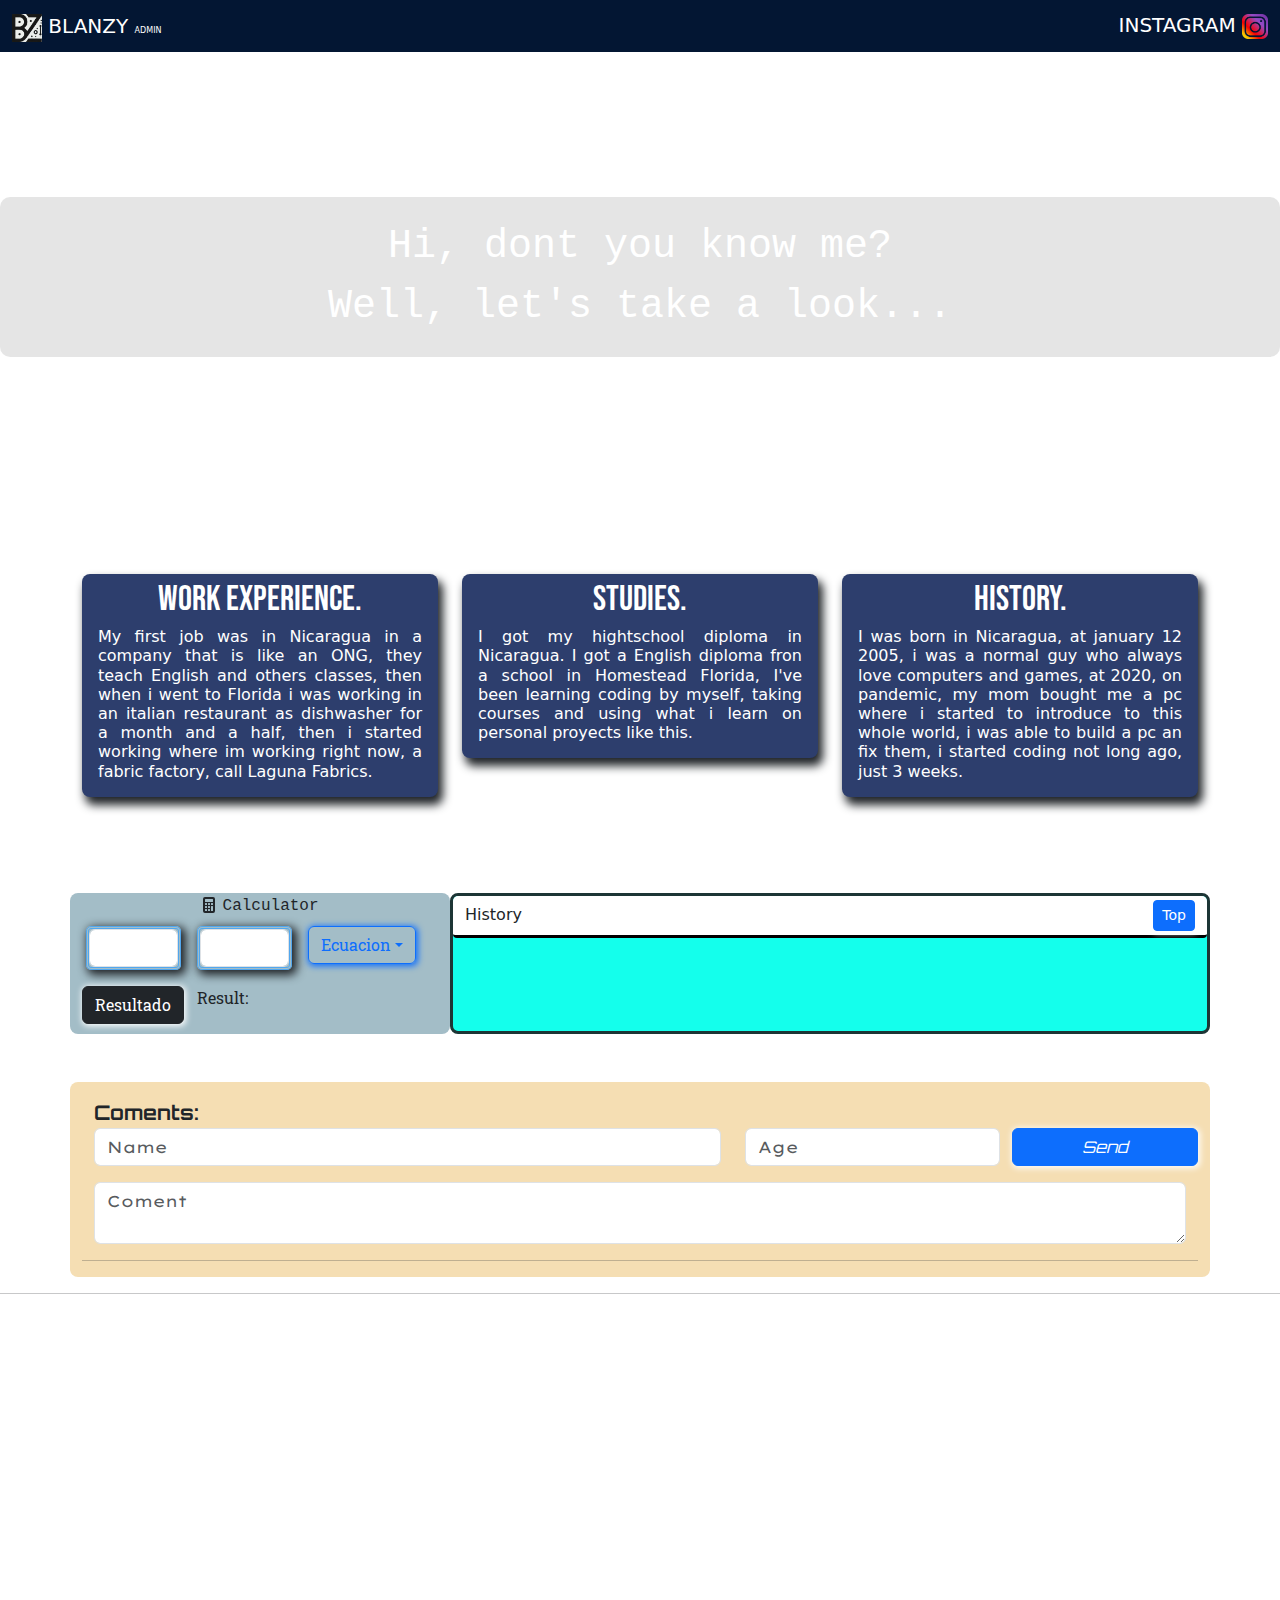
==== index.html @ 97eee8fe "delete page" ====
<!DOCTYPE <!DOCTYPE html>
<!--[if lt IE 7]>      <html class="no-js lt-ie9 lt-ie8 lt-ie7"> <![endif]-->
<!--[if IE 7]>         <html class="no-js lt-ie9 lt-ie8"> <![endif]-->
<!--[if IE 8]>         <html class="no-js lt-ie9"> <![endif]-->
<!--[if gt IE 8]>      <html class="no-js"> <!--<![endif]-->
<html>
    <head>
        <meta charset="utf-8">
        <meta http-equiv="X-UA-Compatible" content="IE=edge">
        <title></title>
        <meta name="description" content="">
        <meta name="viewport" content="width=device-width, initial-scale=1">
        <link rel="stylesheet" href="index.css">
        <link href="https://cdn.jsdelivr.net/npm/bootstrap@5.3.3/dist/css/bootstrap.min.css" rel="stylesheet" integrity="sha384-QWTKZyjpPEjISv5WaRU9OFeRpok6YctnYmDr5pNlyT2bRjXh0JMhjY6hW+ALEwIH" crossorigin="anonymous">
        <script src="https://cdn.jsdelivr.net/npm/bootstrap@5.3.3/dist/js/bootstrap.bundle.min.js" integrity="sha384-YvpcrYf0tY3lHB60NNkmXc5s9fDVZLESaAA55NDzOxhy9GkcIdslK1eN7N6jIeHz" crossorigin="anonymous"></script>
        <script src="https://cdn.jsdelivr.net/npm/@popperjs/core@2.11.8/dist/umd/popper.min.js" integrity="sha384-I7E8VVD/ismYTF4hNIPjVp/Zjvgyol6VFvRkX/vR+Vc4jQkC+hVqc2pM8ODewa9r" crossorigin="anonymous"></script>
        <style>
            @import url('https://fonts.googleapis.com/css2?family=Bebas+Neue&family=Castoro+Titling&family=Nunito+Sans:ital,opsz,wght@0,6..12,200..1000;1,6..12,200..1000&family=Protest+Guerrilla&display=swap');
         </style>
    </head>
    <body>
        <script src="index.js" async defer></script>
    </body>
</html>
<header>
    <nav class="navbar bg-body-tertiary bg-primary-subtle" data-bs-theme="dark"">
        <div class="container-fluid">
            <div class="row col align-items-center">
                <div class="col-6">
                    <a class="navbar-brand me-0" href="#">
                      <img src="logos/Blanzy-logo-header.png" alt="headrer-logo" width="30" class="d-inline-block align-text-top" id="top">
                      BLANZY 
                    </a>
                    <a class="navbar-brand" id="admin-botton"  href="/adminpage.html">
                        ADMIN
                    </a>
                </div>
                <div class="col-6  d-flex justify-content-end">
                    <a class="navbar-brand mb-0 h1 me-sm-0 me-md-0 me-lg-0 me-xl-0 me-xxl-0 d-none d-sm-block" href="https://www.instagram.com/blandon5502/" target="_blank">
                        INSTAGRAM
                        <img src="logos/intagram-logo-png.png"  alt="insta-pic-link" width="26" class="float-sm-en">
                    </a>
                    <a class="navbar-brand mb-0 h1 me-0 d-block d-sm-none d-sm-none d-xxl-none" href="https://www.instagram.com/blandon5502/" target="_blank">
                        <img src="logos/intagram-logo-png.png"  alt="insta-pic-link" width="26" class="float-en">
                    </a>
                </div>
                </div>
            </div>
        </div>
      </nav>
</header>

</body>

<div class="container-fluid px-0">
    <div class="bg-image d-flex align-items-center justify-content-center">
        <dir class="content fs-1 text-center">
            Hi, dont you know me?
            <br>Well, let's take a look...
        </dir>
    </div>
</div>

<div class="container back-color-container rounded-2 mt-5">
<div class="row align-items-start">
    <div class="resume col-12 col-sm-12 col-md-4 col-lg-4 col-xl-4 col-xxl-4 my-4 text-center " data-animation="work">
        <div class=" bg-my-h2-top-color rounded-3 br-3 mb-4 margin-sm-leftlright">
            <span class="h2-titles text-center">
                WORK EXPERIENCE.
            </span>
            <h2 class="h2-color lh-b1 px-3 pb-3">
                My first job was in Nicaragua in a company that is like an ONG, they teach English and others classes, then when i went to Florida i was working in an
                italian restaurant as dishwasher for a month and a half, then i started working where im working right now, a fabric factory, call Laguna Fabrics.
            </h2>
        </div>
    </div>

    <div class="resume col-12 col-sm-12 col-md-4 col-lg-4 col-xl-4 col-xxl-4 my-4 text-center " data-animation="studies">
        <div class=" bg-my-h2-top-color rounded-3 br-3 mb-4 margin-sm-leftlright">
            <span class="h2-titles text-center">
                STUDIES.
            </span>
            <h2 class="h2-color lh-b1 px-3 pb-3">
                I got my hightschool diploma in Nicaragua. I got a English diploma fron a school in Homestead Florida, I've been learning coding by myself, taking courses 
                and using what i learn on personal proyects like this.
            </h2>
        </div>
    </div>
    <div class="resume col-12 col-sm-12 col-md-4 col-lg-4 col-xl-4 col-xxl-4 my-4 text-center " data-animation="history">
        <div class=" bg-my-h2-top-color rounded-3 br-3 mb-4 margin-sm-leftlright">
            <span class="h2-titles text-center">History.</span>
            <h2 class="h2-color lh-b1 px-3 pb-3">
                I was born in Nicaragua, at january 12 2005, i was a normal guy who always love computers and games, at 2020, on pandemic, my mom bought me a pc where 
                i started to introduce to this whole world,  i was able to build a pc an fix them, i started coding not long ago, just 3 weeks.
            </h2>
        </div>
    </div>
</div> 
</div> 

<!--CALCULATOR STARTS--><!---->
<div class="container mt-5">
<div class="row"> <!--Principal Ror Container 1-->

    <div class="rounded-3 text-center cal-desing col-12 col-sm-12 col-md-6 col-lg-4 ">
        <svg xmlns="http://www.w3.org/2000/svg" width="16" height="16" fill="currentColor" class="bi bi-calculator-fill" viewBox="0 0 16 16">
            <path d="M2 2a2 2 0 0 1 2-2h8a2 2 0 0 1 2 2v12a2 2 0 0 1-2 2H4a2 2 0 0 1-2-2zm2 .5v2a.5.5 0 0 0 .5.5h7a.5.5 0 0 0 .5-.5v-2a.5.5 0 0 0-.5-.5h-7a.5.5 0 0 0-.5.5m0 4v1a.5.5 0 0 0 .5.5h1a.5.5 0 0 0 .5-.5v-1a.5.5 0 0 0-.5-.5h-1a.5.5 0 0 0-.5.5M4.5 9a.5.5 0 0 0-.5.5v1a.5.5 0 0 0 .5.5h1a.5.5 0 0 0 .5-.5v-1a.5.5 0 0 0-.5-.5zM4 12.5v1a.5.5 0 0 0 .5.5h1a.5.5 0 0 0 .5-.5v-1a.5.5 0 0 0-.5-.5h-1a.5.5 0 0 0-.5.5M7.5 6a.5.5 0 0 0-.5.5v1a.5.5 0 0 0 .5.5h1a.5.5 0 0 0 .5-.5v-1a.5.5 0 0 0-.5-.5zM7 9.5v1a.5.5 0 0 0 .5.5h1a.5.5 0 0 0 .5-.5v-1a.5.5 0 0 0-.5-.5h-1a.5.5 0 0 0-.5.5m.5 2.5a.5.5 0 0 0-.5.5v1a.5.5 0 0 0 .5.5h1a.5.5 0 0 0 .5-.5v-1a.5.5 0 0 0-.5-.5zM10 6.5v1a.5.5 0 0 0 .5.5h1a.5.5 0 0 0 .5-.5v-1a.5.5 0 0 0-.5-.5h-1a.5.5 0 0 0-.5.5m.5 2.5a.5.5 0 0 0-.5.5v4a.5.5 0 0 0 .5.5h1a.5.5 0 0 0 .5-.5v-4a.5.5 0 0 0-.5-.5z"/>
          </svg>
        <span class="cal-title">Calculator</span>
        <div class="row">
     <div class="inputs-desing mb-2  px-0 ms-3 mt-2 col-3 ">
     <input type="number" class="form-control " id="pn"  aria-label="Text input">
     </div>
     <div class="inputs-desing mb-2 px-0 ms-3 mt-2 col-3 ">
      <input type="number" class="form-control " id="sn"  aria-label="Text input">
     </div>
     <div class="drop-font px-0 ms-3 mt-2 col-2 ">
      <button class="  btn btn-outline-primary dropdown-toggle" type="button" data-bs-toggle="dropdown" aria-expanded="false">Ecuacion</button>
     <ul class="dropdown-menu dropdown-menu-end py-0">
       <li><button class="btn btn-secondary btn-sm col-12 my-0"  id="suma" type="number" onclick="guardar_operacion('suma')">Suma</button></li>
       <li><button class="btn btn-secondary btn-sm col-12 my-1" id="resta" type="number" onclick="guardar_operacion('rest')">Resta</button></li>
       <li><button class="btn btn-secondary btn-sm col-12 my-0 mb-1" id="multiplicacion" type="number" onclick="guardar_operacion('mult')">Multiplicaion</button></li>
       <li><button class="btn btn-secondary btn-sm col-12 my-0" id="divicion" type="number" onclick="guardar_operacion('divi')">Divicion</button></li>
     </ul>
     </div>
    </div>
     <div class="row ">
      <div class="col-4 mt-2 resultado-desing">
        <button class="btn btn-dark " onclick="calcular()">Resultado</button> <!--on click shows a function-->
      </div>

      <div class="result-desing text-center rounded-1 mt-2 mb-2 col-4">
       <p class="row fs-6 ">Result: <span id="resultado" class="text-center fst-italic error-mensage fs-6 col-6 col-sm-6 col-md-2 col-4 col-lg-2 col-xl-2  col-xxl-2"></span> </p>
      </div>
      <span id="invalid" class="text-center fst-italicerror-mensage fs-6 col-4"></span>
    </div>
    </div>

<!--Calculator Ends-->

<!--History of calculator Starts-->
<div class=" history-desing rounded-3 col-12 col-sm-12 col-md-6 col-lg-8">
    <!--Top History desing Starts-->
    <div class="top-history rounded-1 align-items-center row">
            <span class="hc-desing col-2"> 
                History
            </span>
            <div class="d-flex justify-content-end col-10 ">
                <a type="button" class="backToTop btn btn-primary btn-sm my-1 d-flex align-items-center justify-content-center "href="#top">
                    Top
                </a>
            </div>
    </div>
    <!--Top History desing Ends-->
    <!--Body Coments Stards-->
    <div class="body-history">
            <div class="result-operation " id="result-operation">   
            </div>
    </div>

</div>
</div>

<!--History of calculator Ends-->
</div> 
</div>
<!--Calculator Ends-->
<!--////////////////////////////////////////////////////////////////-->

<!--Coments Sections starts-->
<div class="container mt-5">
    <div class="row">
        <div class="coments-desing rounded-3 col-12">
            <form id="miFormulario" class="container">
                <div class="row">
                    <label for="nombre" class="header-coment-section mt-3">Coments:</label>
                    <div class="form-group col-7">
                        <input type="text" class="form-control placeHolder-stile " id="nombre" placeholder="Name">
                    </div>
                    <div class="form-group col-3 ">
                        <input type="number" class="form-control placeHolder-stile" id="edad" placeholder="Age">
                    </div>
                    <div class="p-0 col-2">
                        <button type="submit" id="send-botton-stile"  class=" btn btn-primary col-12">Send</button>
                    </div>    
                    </div>
                <div class="row">
                    <div class="form-group col-12">
                        <textarea class="form-control mt-3  placeHolder-stile" id="comentario" rows="2" placeholder="Coment"></textarea>
                    </div>
                </div>
            </form>
            <hr>
            <main>
            </main>
        </div> 
    </div>
</div>


<!--
                <div class="container-fluid ">
                    <div class="row mt-3">
                        <h5 class="coment-name align-items-center d-flex justify-content-start col-4 col-sm-4 col-xl-2">Samuel Medina Blandon</h5><h6 class="coment-age align-items-center d-flex justify-content-start col-8 col-sm-8 col-xl-10">20</h6>
                        <p class="coment-text align-items-center d-flex justify-content-start col-12">hola</p>
                    </div>    
                </div>
-->












<!--Coments Sections ends-->


<!--Footer starts-->
<hr>
   <footer>
    <div class="container">
        <div class="row text-center">
            <div class="col-4">
                 <br><br><br><br><br><br><br><br><br><br><br><br><br><br><br><br><br><br><br><br><br>
            </div>
            <div class="col-4">
                 <br><br><br><br><br><br><br><br><br><br><br><br><br><br><br><br><br><br><br><br><br>
            </div>
            <div class="col-4">
                 <br><br><br><br><br><br><br><br><br><br><br><br><br><br><br><br><br><br><br><br><br>
            </div>
        </div>
        </div>
    </div>
    </footer>
<!--Footer ends-->



   <br><br><br><br><br><br><br><br><br><br><br><br><br><br><br><br><br><br><br><br><br>
   <br><br><br><br><br><br><br><br><br><br><br><br><br><br><br><br><br><br><br><br><br>
   <br><br><br><br><br><br><br><br><br><br><br><br><br><br><br><br><br><br><br><br><br>
   <br><br><br><br><br><br><br><br><br><br><br><br><br><br><br><br><br><br><br><br><br>
---- index.css ----
@import url('https://fonts.googleapis.com/css2?family=Lato&display=swap');
@import url('https://fonts.googleapis.com/css2?family=Bebas+Neue&family=Fira+Code:wght@300..700&family=Geist+Mono:wght@100..900&family=Lexend+Giga:wght@100..900&family=Orbitron&family=Roboto+Slab:wght@100..900&display=swap');

* {
    box-sizing: border-box;
    text-decoration: none;
    padding: 0;
    margin: 0;
}


.back-color{
    background-color: rgb(205, 205, 205);
}

/*header stile*/
#admin-botton{
    font-size: 8px;

}

/*Image style starts*/
.bg-image{
    background-image: url('backgroindspic/PC-BG.png');
    background-size: cover;
    background-position: center;
    background-repeat: no-repeat;
    height: 90%;
    position: relative;
}
@media(max-height: 900px){
    .bg-image{
        height: 50%;
    }
}
.content {
  position: absolute;
  color: rgb(255, 255, 255);
  background-color: rgba(0, 0, 0, 0.1);
  padding: 20px;
  width: 100%;
  border-radius: 10px;
  font-family: "Nanum Gothic Coding", monospace;
  font-weight: 400;
  font-style: normal;
}
/*Image style ends*/




/*Show History starts*/
.bg-my-h2-top-color{
    background-color: #2d3e6d;
    box-shadow: 4px 7px 10px 0.9px;
    
}
.bg-my-h2-top-color:hover{
    box-shadow: 2px 5px 10px 0.9px;
}
.bg-my-h2-top-color:hover:active{
    box-shadow: 2px 5px 10px 0.9px;
}

.border{
    border-color: #14FFEC;
}
/*Font*/

.h2-titles{
    color:white;
    font-size: 220%;
    font-family: "Bebas Neue", sans-serif;
    font-weight: 400;
    font-style: normal;
}
.h2-color{
    color: white;
    font-size: 100%;
    text-align: justify;
    
}
@media (max-width: 575px){
    .margin-sm-leftlright{
        margin-left: 5%;
        margin-right: 5%;
    }
}
/*Show Hitory Ends*/

/*Animation history starts*/
[data-animation="work"] {
    opacity: 0;
    transform: translate(-20%);
    transition: .6s ease-in .3s;

    --opacity: 1 ;
    --transform: translate(0);

}
[data-animation="history"] {
    opacity: 0;
    transform: translate(20%);
    transition: .6s ease-in .3s;

    --opacity: 1 ;
    --transform: translate(0);

}
[data-animation="studies"] {
    opacity: 0;
    transform: scale(0);
    transition: .6s ease-in .3s;

    --opacity: 1 ;
    --transform: scale(1);

}
.unset {
    opacity: var(--opacity);
    transform: var(--transform);
}

@media(max-width: 767px){

    .back-color-container{
        background-color: #d2f0ed;
    }
    [data-animation="work"] { /*from botton to top*/
        opacity: 0;
        transform: translateY(100%);
        transition: .6s ease-in .3s;
    
        --opacity: 1 ;
        --transform: translateY(0);
    
    }
    [data-animation="history"] { /*from top to botton*/
        opacity: 0;
        transform: translateY(-100%);
        transition: .6s ease-in .3s;
    
        --opacity: 1 ;
        --transform: translate(0);
    
    }
    [data-animation="studies"] { /*popup*/
        opacity: 0;
        transform: scale(0);
        transition: .6s ease-in .3s;
    
        --opacity: 1 ;
        --transform: scale(1);
    
    }
    .unset {
        opacity: var(--opacity);
        transform: var(--transform);
    }
}

/*Animation history starts*/

/*calculator start*/

.cal-title{
    font-family: "Nanum Gothic Coding", monospace;
    font-weight: 400;
    font-style: normal;
}

.cal-desing{
    background-color: rgb(163, 189, 199);
}

.inputs-desing{
    border: 3px double rgb(81, 167, 238);
    border-radius: 5px;
    box-shadow: 3px 3px 10px 2px;
}
.inputs-desing:hover{
    border: 2px double rgb(81, 167, 238);
    border-radius: 5px;
    box-shadow: 1px 1px 10px 0.5px;
    
}
.inputs-desing:focus{
    border: 2px double rgb(81, 167, 238);
    border-radius: 5px;
    box-shadow: 1px 1px 10px 0.5px;
}
.drop-font{
    font-family: "Roboto Slab", serif;
    font-optical-sizing: auto;
    font-style: normal;
}
.btn{
    box-shadow: 1px 1px 6px 0.1px;
    
   
}
.btn:hover{
    box-shadow: 1px 1px 6px 0.1px black;
   
}
.btn:focus{
    box-shadow: 1px 1px 6px 0.1px black;
   
}
.resultado-desing{
    font-family: "Roboto Slab", serif;
    font-optical-sizing: auto;
    font-style: normal;
}
.result-desing{
    font-family: "Roboto Slab", serif;
    font-optical-sizing: auto;
    font-style: normal;
}
.error-mensage{
    font-family: "Roboto Slab", serif;
  font-optical-sizing: auto;
  font-style: normal;
}
/*Calculator end*/



/*history of calculator starts*/
.history-desing{
    background-color: #14FFEC;
    border: solid rgb(29, 53, 53);
    height: 141px;
    overflow: auto;
}
.top-history{
    background-color: white;
    border-bottom: solid black;
}
.backToTop{
    text-decoration: none;
    
}
/*History of calculator ends*/


/*Coments Start*/ 
.coments-desing{
    background-color: wheat;
}
/*Coment post start*/
.header-coment-section{
    font-size: 20px;
    font-family: "Orbitron", serif;
    font-weight: bolder;
    font-style: normal;
}
.placeHolder-stile{
    font-size: 20px;
    font-family: "Lexend Giga", serif;
    font-weight: bolder;
    font-style: normal;
}
/*Coment post end*/

.coment-name{
    font-family: "Play", serif;
    font-weight: 900;
    font-style: normal;
    font-size: 17px;
    font-weight:bolder;
    border-left: solid 2px;
    
}
.coment-age{
    font-family: "Play", serif;
    font-weight: 900;
    font-style: normal;
    font-size: 17px;
    font-weight:bolder;
    border-left: solid 2px;
}
.coment-text{
    font-size: 15px;
    font-family: "Lexend Giga", serif;
    font-weight: 300;
    font-style: normal;
}
#send-botton-stile{
    font-family: "Orbitron", serif;
    font-weight: 300;
    font-style: italic;
}
.coment-hr{
    color: rgb(55, 100, 4);
}






















/*Coments Ends*/
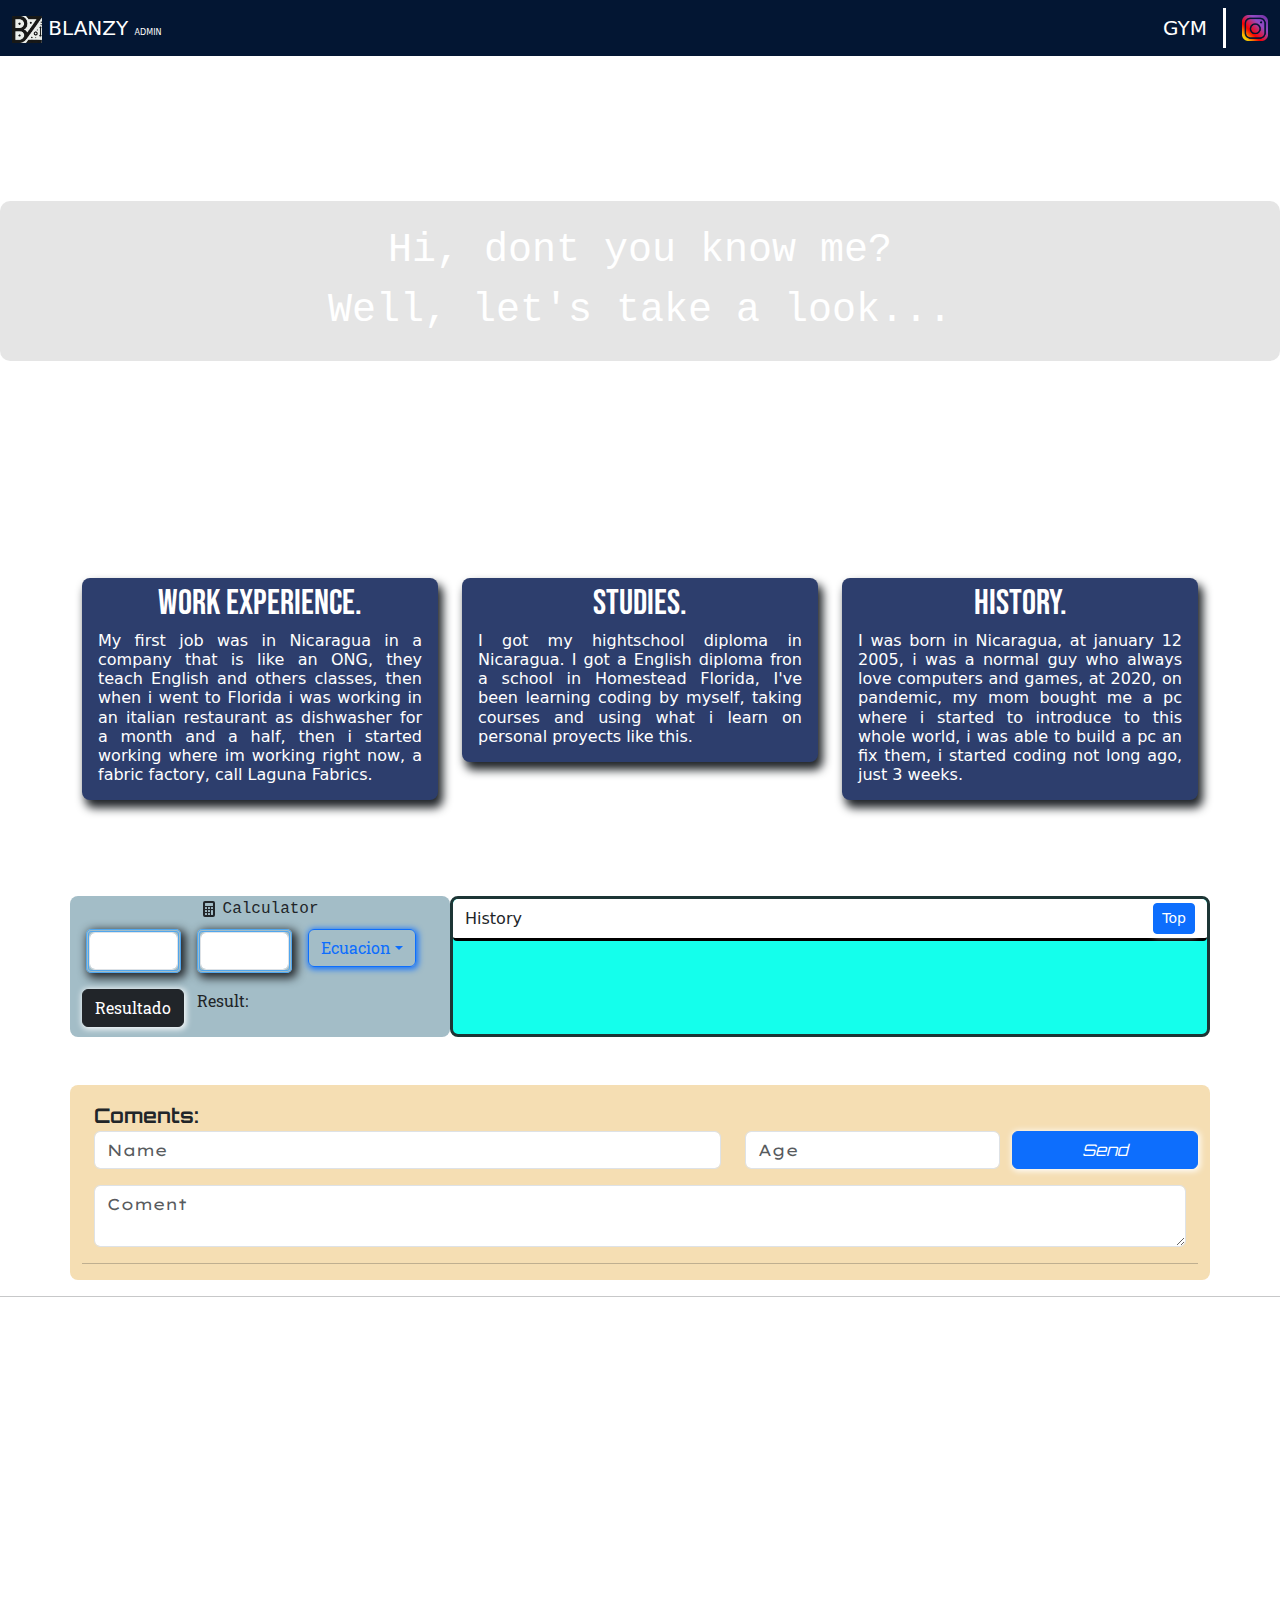
==== commit 6f6988e4: "links and headers" ====
--- a/index.html
+++ b/index.html
@@ -19,7 +19,8 @@
          </style>
     </head>
     <body>
-        <script src="index.js" async defer></script>
+        <script type="module" src="index.js" async defer></script>
+        <script type="module" src="/cookieDiscrimination.js"></script>
     </body>
 </html>
 <header>
@@ -35,12 +36,9 @@
                         ADMIN
                     </a>
                 </div>
-                <div class="col-6  d-flex justify-content-end">
-                    <a class="navbar-brand mb-0 h1 me-sm-0 me-md-0 me-lg-0 me-xl-0 me-xxl-0 d-none d-sm-block" href="https://www.instagram.com/blandon5502/" target="_blank">
-                        INSTAGRAM
-                        <img src="logos/intagram-logo-png.png"  alt="insta-pic-link" width="26" class="float-sm-en">
-                    </a>
-                    <a class="navbar-brand mb-0 h1 me-0 d-block d-sm-none d-sm-none d-xxl-none" href="https://www.instagram.com/blandon5502/" target="_blank">
+                <div class="col-6  d-flex justify-content-end align-items-center">
+                    <a class="navbar-brand pe-3 me-3 gym-link" href="./blangym.html">GYM</a>
+                    <a class="navbar-brand mb-0 h1 me-0 " href="https://www.instagram.com/blandon5502/" target="_blank">
                         <img src="logos/intagram-logo-png.png"  alt="insta-pic-link" width="26" class="float-en">
                     </a>
                 </div>
--- a/index.css
+++ b/index.css
@@ -17,6 +17,9 @@
 #admin-botton{
     font-size: 8px;
 
+}
+.gym-link{
+    border-right: solid #ffffff !important;
 }
 
 /*Image style starts*/
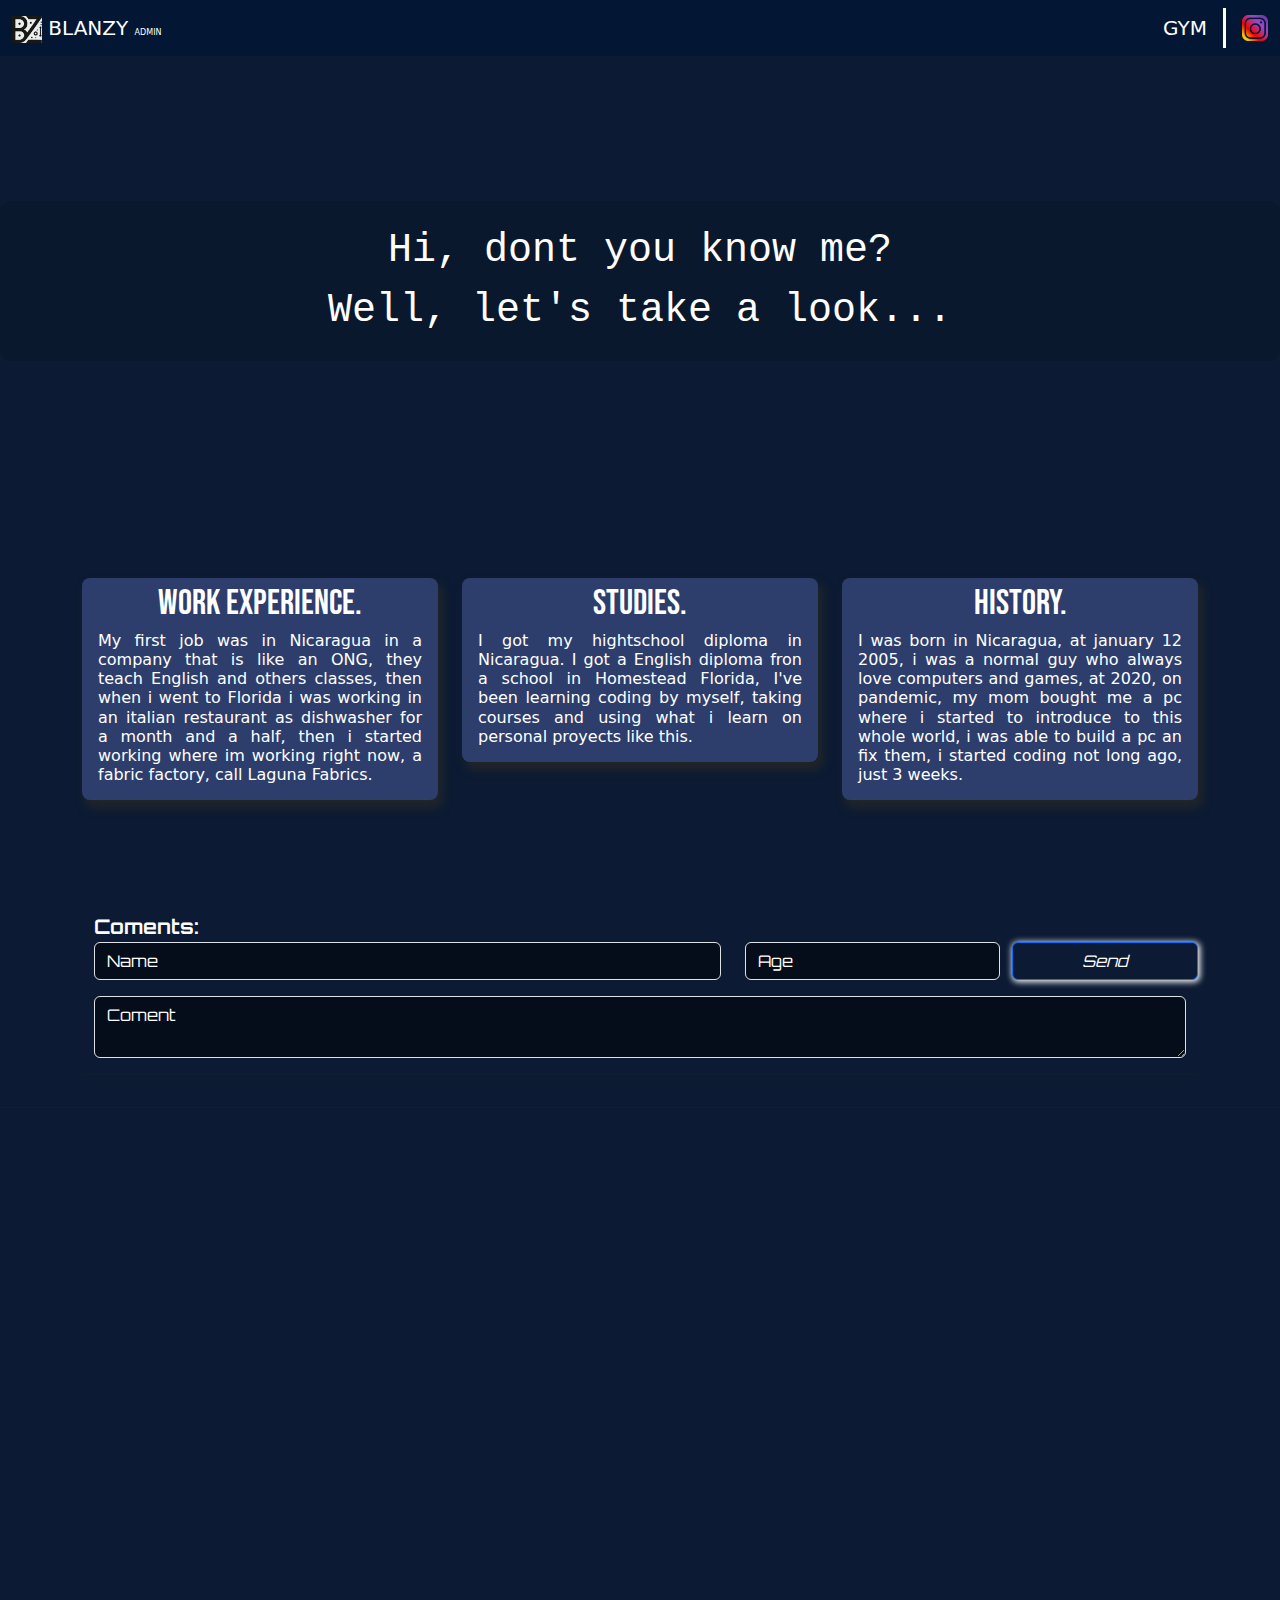
==== commit 40d5decb: "xd" ====
--- a/index.html
+++ b/index.html
@@ -18,10 +18,7 @@
             @import url('https://fonts.googleapis.com/css2?family=Bebas+Neue&family=Castoro+Titling&family=Nunito+Sans:ital,opsz,wght@0,6..12,200..1000;1,6..12,200..1000&family=Protest+Guerrilla&display=swap');
          </style>
     </head>
-    <body>
-        <script type="module" src="index.js" async defer></script>
-        <script type="module" src="/cookieDiscrimination.js"></script>
-    </body>
+    <body class="body">
 </html>
 <header>
     <nav class="navbar bg-body-tertiary bg-primary-subtle" data-bs-theme="dark"">
@@ -96,9 +93,10 @@
 </div> 
 </div> 
 
-<!--CALCULATOR STARTS--><!---->
+<!--CALCULATOR STARTS-->
+<!--
 <div class="container mt-5">
-<div class="row"> <!--Principal Ror Container 1-->
+<div class="row"> 
 
     <div class="rounded-3 text-center cal-desing col-12 col-sm-12 col-md-6 col-lg-4 ">
         <svg xmlns="http://www.w3.org/2000/svg" width="16" height="16" fill="currentColor" class="bi bi-calculator-fill" viewBox="0 0 16 16">
@@ -124,7 +122,7 @@
     </div>
      <div class="row ">
       <div class="col-4 mt-2 resultado-desing">
-        <button class="btn btn-dark " onclick="calcular()">Resultado</button> <!--on click shows a function-->
+        <button class="btn btn-dark " onclick="calcular()">Resultado</button> 
       </div>
 
       <div class="result-desing text-center rounded-1 mt-2 mb-2 col-4">
@@ -134,11 +132,11 @@
     </div>
     </div>
 
-<!--Calculator Ends-->
-
-<!--History of calculator Starts-->
+
+
+
 <div class=" history-desing rounded-3 col-12 col-sm-12 col-md-6 col-lg-8">
-    <!--Top History desing Starts-->
+
     <div class="top-history rounded-1 align-items-center row">
             <span class="hc-desing col-2"> 
                 History
@@ -149,8 +147,8 @@
                 </a>
             </div>
     </div>
-    <!--Top History desing Ends-->
-    <!--Body Coments Stards-->
+
+
     <div class="body-history">
             <div class="result-operation " id="result-operation">   
             </div>
@@ -159,10 +157,11 @@
 </div>
 </div>
 
-<!--History of calculator Ends-->
+
 </div> 
 </div>
-<!--Calculator Ends-->
+
+
 <!--////////////////////////////////////////////////////////////////-->
 
 <!--Coments Sections starts-->
@@ -171,12 +170,12 @@
         <div class="coments-desing rounded-3 col-12">
             <form id="miFormulario" class="container">
                 <div class="row">
-                    <label for="nombre" class="header-coment-section mt-3">Coments:</label>
+                    <label for="nombre" class="header-coment-section text-color mt-3">Coments:</label>
                     <div class="form-group col-7">
-                        <input type="text" class="form-control placeHolder-stile " id="nombre" placeholder="Name">
+                        <input type="text" class="form-control background-textarea-input  placeHolder-stile " id="nombre" placeholder="Name">
                     </div>
                     <div class="form-group col-3 ">
-                        <input type="number" class="form-control placeHolder-stile" id="edad" placeholder="Age">
+                        <input type="number" class="form-control background-textarea-input placeHolder-stile" id="edad" placeholder="Age">
                     </div>
                     <div class="p-0 col-2">
                         <button type="submit" id="send-botton-stile"  class=" btn btn-primary col-12">Send</button>
@@ -184,7 +183,7 @@
                     </div>
                 <div class="row">
                     <div class="form-group col-12">
-                        <textarea class="form-control mt-3  placeHolder-stile" id="comentario" rows="2" placeholder="Coment"></textarea>
+                        <textarea class="form-control background-textarea-input mt-3  placeHolder-stile" id="comentario" rows="2" placeholder="Coment"></textarea>
                     </div>
                 </div>
             </form>
@@ -245,3 +244,5 @@
    <br><br><br><br><br><br><br><br><br><br><br><br><br><br><br><br><br><br><br><br><br>
    <br><br><br><br><br><br><br><br><br><br><br><br><br><br><br><br><br><br><br><br><br>
    <br><br><br><br><br><br><br><br><br><br><br><br><br><br><br><br><br><br><br><br><br>
+   <script type="module" src="index.js" async defer></script>
+</body>--- a/index.css
+++ b/index.css
@@ -8,10 +8,31 @@
     margin: 0;
 }
 
-
-.back-color{
-    background-color: rgb(205, 205, 205);
-}
+.body{
+    background-color: #0C1B33;
+}
+
+.text-color{
+    color: white;
+}
+
+input{
+    background-color: #060d1a !important;
+    color: white !important;
+}
+input::placeholder{
+    color: white !important;
+    font-family: "Orbitron", serif;;
+}
+textarea{
+    background-color: #060d1a !important;
+    color: white !important;
+}
+textarea::placeholder{
+    color: white !important;
+    font-family: "Orbitron", serif;;
+}
+
 
 /*header stile*/
 #admin-botton{
@@ -246,11 +267,11 @@
 }
 /*History of calculator ends*/
 
-
 /*Coments Start*/ 
+/*
 .coments-desing{
-    background-color: wheat;
-}
+    background-color: #5D737E
+}*/
 /*Coment post start*/
 .header-coment-section{
     font-size: 20px;
@@ -267,29 +288,31 @@
 /*Coment post end*/
 
 .coment-name{
+    font-family: "Orbitron", serif;
+    font-weight: 900;
+    font-style: normal;
+    font-size: 13px;
+    font-weight:bolder;
+    border-left: solid 2px;
+    
+}
+.coment-age{
     font-family: "Play", serif;
     font-weight: 900;
     font-style: normal;
     font-size: 17px;
     font-weight:bolder;
     border-left: solid 2px;
-    
-}
-.coment-age{
-    font-family: "Play", serif;
-    font-weight: 900;
-    font-style: normal;
-    font-size: 17px;
-    font-weight:bolder;
-    border-left: solid 2px;
 }
 .coment-text{
     font-size: 15px;
-    font-family: "Lexend Giga", serif;
+    font-family: "Orbitron", serif;
     font-weight: 300;
     font-style: normal;
 }
 #send-botton-stile{
+    background-color: #0C1B33;
+    color: white;
     font-family: "Orbitron", serif;
     font-weight: 300;
     font-style: italic;
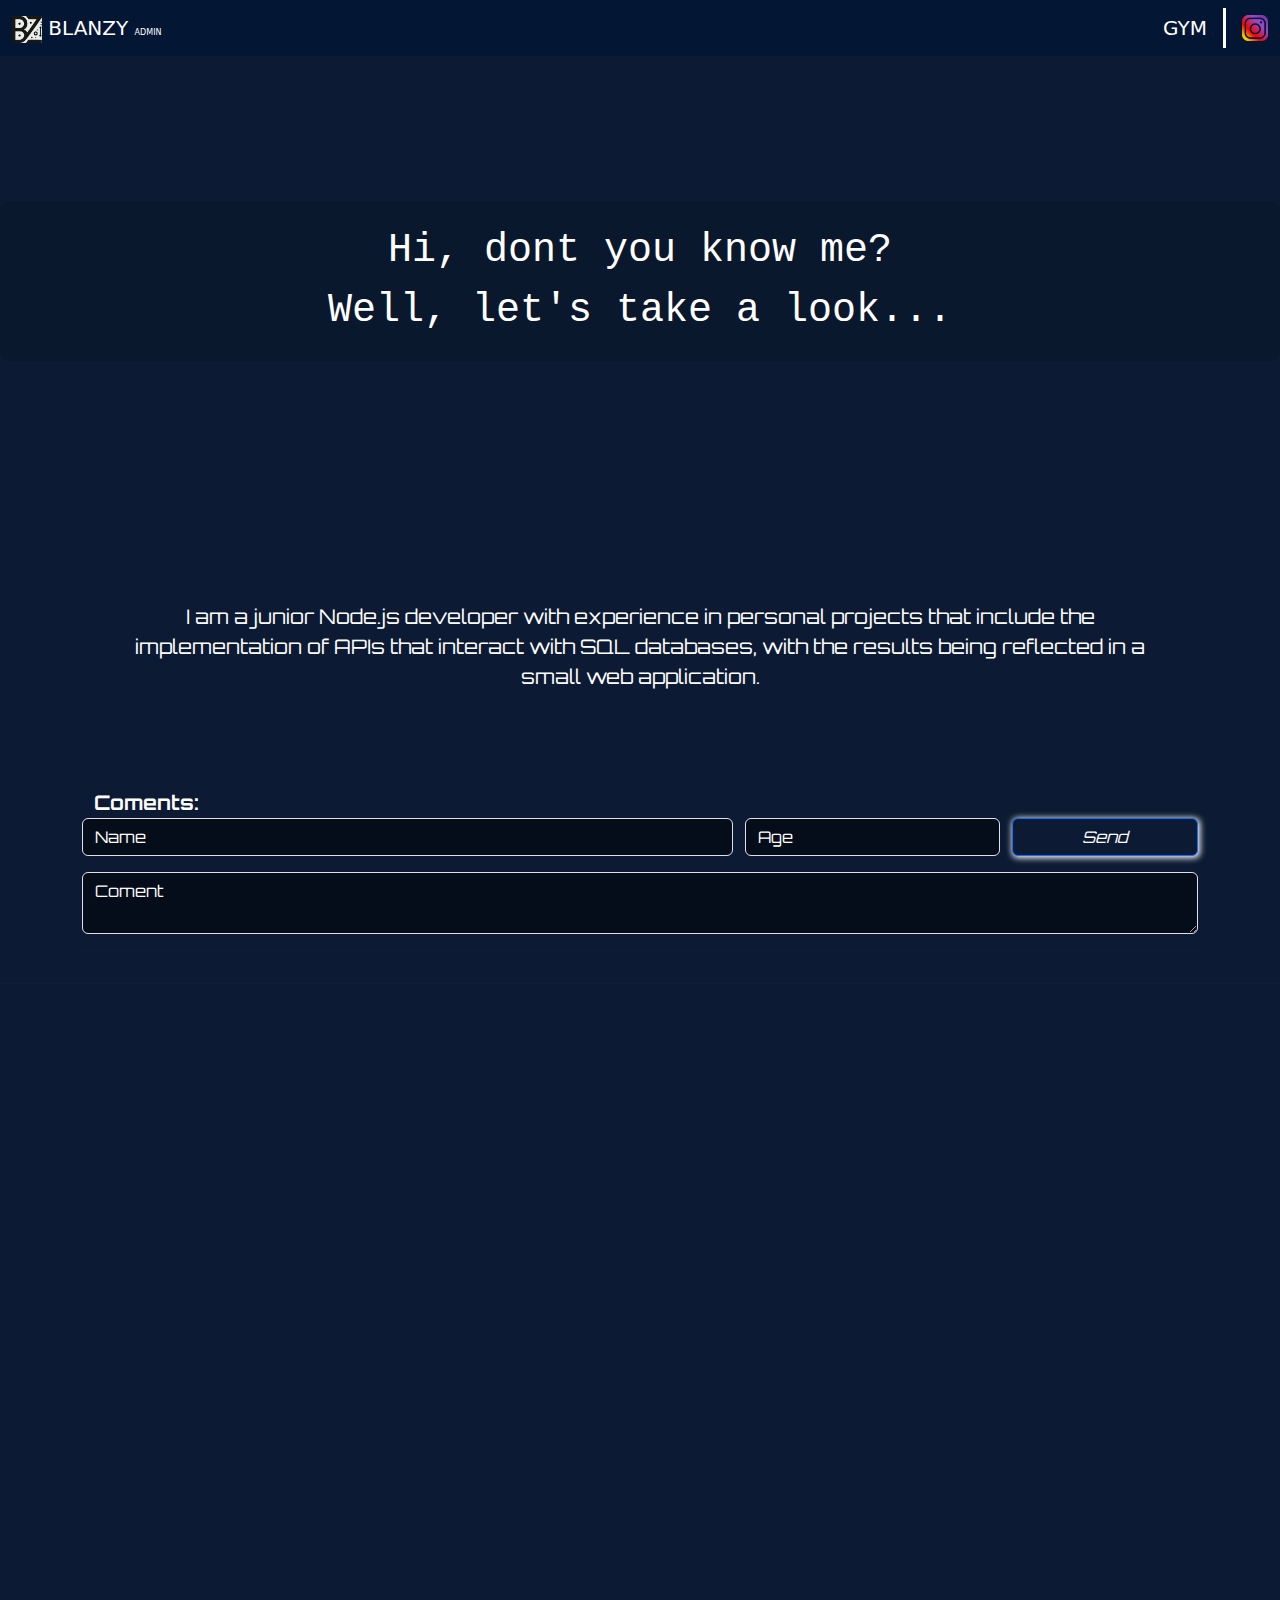
==== commit 0d03cd04: "user creation working" ====
--- a/index.html
+++ b/index.html
@@ -57,38 +57,11 @@
 </div>
 
 <div class="container back-color-container rounded-2 mt-5">
-<div class="row align-items-start">
-    <div class="resume col-12 col-sm-12 col-md-4 col-lg-4 col-xl-4 col-xxl-4 my-4 text-center " data-animation="work">
-        <div class=" bg-my-h2-top-color rounded-3 br-3 mb-4 margin-sm-leftlright">
-            <span class="h2-titles text-center">
-                WORK EXPERIENCE.
-            </span>
-            <h2 class="h2-color lh-b1 px-3 pb-3">
-                My first job was in Nicaragua in a company that is like an ONG, they teach English and others classes, then when i went to Florida i was working in an
-                italian restaurant as dishwasher for a month and a half, then i started working where im working right now, a fabric factory, call Laguna Fabrics.
-            </h2>
-        </div>
-    </div>
-
-    <div class="resume col-12 col-sm-12 col-md-4 col-lg-4 col-xl-4 col-xxl-4 my-4 text-center " data-animation="studies">
-        <div class=" bg-my-h2-top-color rounded-3 br-3 mb-4 margin-sm-leftlright">
-            <span class="h2-titles text-center">
-                STUDIES.
-            </span>
-            <h2 class="h2-color lh-b1 px-3 pb-3">
-                I got my hightschool diploma in Nicaragua. I got a English diploma fron a school in Homestead Florida, I've been learning coding by myself, taking courses 
-                and using what i learn on personal proyects like this.
-            </h2>
-        </div>
-    </div>
-    <div class="resume col-12 col-sm-12 col-md-4 col-lg-4 col-xl-4 col-xxl-4 my-4 text-center " data-animation="history">
-        <div class=" bg-my-h2-top-color rounded-3 br-3 mb-4 margin-sm-leftlright">
-            <span class="h2-titles text-center">History.</span>
-            <h2 class="h2-color lh-b1 px-3 pb-3">
-                I was born in Nicaragua, at january 12 2005, i was a normal guy who always love computers and games, at 2020, on pandemic, my mom bought me a pc where 
-                i started to introduce to this whole world,  i was able to build a pc an fix them, i started coding not long ago, just 3 weeks.
-            </h2>
-        </div>
+<div class="row align-items-center">
+    <div class="col-12 align-items-center">
+        <p class="text-color little-resume p-5 align-items-center text-center" >I am a junior Node.js developer with experience in 
+            personal projects that include the implementation of APIs that
+            interact with SQL databases, with the results being reflected in a small web application.</p>
     </div>
 </div> 
 </div> 
@@ -165,24 +138,24 @@
 <!--////////////////////////////////////////////////////////////////-->
 
 <!--Coments Sections starts-->
-<div class="container mt-5">
+<div class="container mt-3">
     <div class="row">
         <div class="coments-desing rounded-3 col-12">
             <form id="miFormulario" class="container">
                 <div class="row">
                     <label for="nombre" class="header-coment-section text-color mt-3">Coments:</label>
-                    <div class="form-group col-7">
+                    <div class="form-group p-0 col-7">
                         <input type="text" class="form-control background-textarea-input  placeHolder-stile " id="nombre" placeholder="Name">
                     </div>
-                    <div class="form-group col-3 ">
+                    <div class="form-group  col-3 ">
                         <input type="number" class="form-control background-textarea-input placeHolder-stile" id="edad" placeholder="Age">
                     </div>
                     <div class="p-0 col-2">
-                        <button type="submit" id="send-botton-stile"  class=" btn btn-primary col-12">Send</button>
+                        <button type="submit" id="send-botton-stile"  class="ps-0 pe-0 btn btn-primary col-12">Send</button>
                     </div>    
                     </div>
                 <div class="row">
-                    <div class="form-group col-12">
+                    <div class="form-group p-0 col-12">
                         <textarea class="form-control background-textarea-input mt-3  placeHolder-stile" id="comentario" rows="2" placeholder="Coment"></textarea>
                     </div>
                 </div>
--- a/index.css
+++ b/index.css
@@ -74,6 +74,14 @@
 
 
 /*Show History starts*/
+.little-resume{
+    font-size: 20px;
+    font-family: "Orbitron", serif;
+    font-weight: 400;
+    font-style: normal;
+}
+
+
 .bg-my-h2-top-color{
     background-color: #2d3e6d;
     box-shadow: 4px 7px 10px 0.9px;
@@ -146,41 +154,6 @@
 }
 
 @media(max-width: 767px){
-
-    .back-color-container{
-        background-color: #d2f0ed;
-    }
-    [data-animation="work"] { /*from botton to top*/
-        opacity: 0;
-        transform: translateY(100%);
-        transition: .6s ease-in .3s;
-    
-        --opacity: 1 ;
-        --transform: translateY(0);
-    
-    }
-    [data-animation="history"] { /*from top to botton*/
-        opacity: 0;
-        transform: translateY(-100%);
-        transition: .6s ease-in .3s;
-    
-        --opacity: 1 ;
-        --transform: translate(0);
-    
-    }
-    [data-animation="studies"] { /*popup*/
-        opacity: 0;
-        transform: scale(0);
-        transition: .6s ease-in .3s;
-    
-        --opacity: 1 ;
-        --transform: scale(1);
-    
-    }
-    .unset {
-        opacity: var(--opacity);
-        transform: var(--transform);
-    }
 }
 
 /*Animation history starts*/
